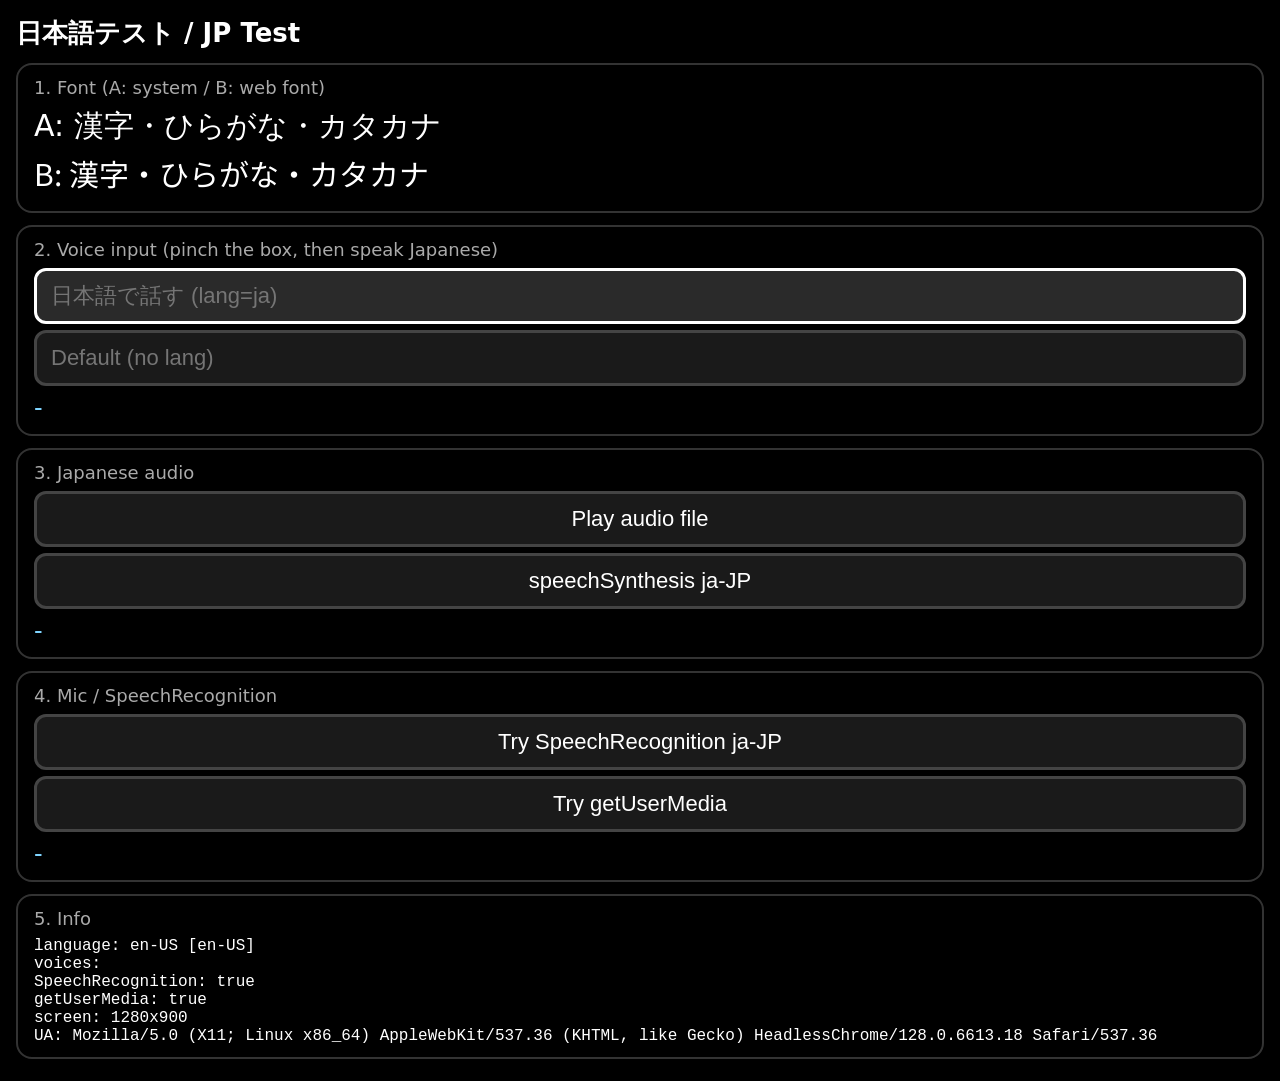
==== index.html @ e46dd372 "Japanese capability test page for Meta Ray-Ban Display Co-Authored-By: Claude Opus 5.5 <noreply@anth" ====
<!DOCTYPE html>
<html lang="ja">
<head>
  <meta charset="UTF-8">
  <meta name="viewport" content="width=device-width, initial-scale=1.0, user-scalable=no">
  <meta name="mrbd-web-app-capable" content="yes">
  <title>JP Test</title>
  <link rel="preconnect" href="https://fonts.googleapis.com">
  <link rel="preconnect" href="https://fonts.gstatic.com" crossorigin>
  <link rel="stylesheet" href="https://fonts.googleapis.com/css2?family=Noto+Sans+JP:wght@500&display=swap&text=%20%3AB%E3%81%8C%E3%81%AA%E3%81%B2%E3%82%89%E3%82%AB%E3%82%BF%E3%83%8A%E3%83%BB%E5%AD%97%E6%BC%A2">
  <link rel="stylesheet" href="style.css">
</head>
<body>
  <main id="app">
    <h1>日本語テスト / JP Test</h1>

    <section class="card">
      <p class="label">1. Font (A: system / B: web font)</p>
      <p class="big">A: 漢字・ひらがな・カタカナ</p>
      <p class="big webfont">B: 漢字・ひらがな・カタカナ</p>
    </section>

    <section class="card">
      <p class="label">2. Voice input (pinch the box, then speak Japanese)</p>
      <input class="focusable" id="inputJa" type="text" lang="ja" placeholder="日本語で話す (lang=ja)">
      <input class="focusable" id="inputDefault" type="text" placeholder="Default (no lang)">
      <p class="result" id="inputResult">-</p>
    </section>

    <section class="card">
      <p class="label">3. Japanese audio</p>
      <button class="focusable" id="playFile">Play audio file</button>
      <button class="focusable" id="playTts">speechSynthesis ja-JP</button>
      <p class="result" id="audioResult">-</p>
    </section>

    <section class="card">
      <p class="label">4. Mic / SpeechRecognition</p>
      <button class="focusable" id="tryRecog">Try SpeechRecognition ja-JP</button>
      <button class="focusable" id="tryMic">Try getUserMedia</button>
      <p class="result" id="micResult">-</p>
    </section>

    <section class="card">
      <p class="label">5. Info</p>
      <pre id="info"></pre>
    </section>
  </main>
  <script src="app.js"></script>
</body>
</html>
---- style.css ----
* { box-sizing: border-box; }

html, body {
  margin: 0;
  background: #000;
  color: #fff;
  font-family: system-ui, sans-serif;
}

#app {
  padding: 16px;
  display: flex;
  flex-direction: column;
  gap: 12px;
}

h1 {
  font-size: 26px;
  margin: 0;
}

.card {
  border: 2px solid #333;
  border-radius: 16px;
  padding: 12px 16px;
}

.label {
  margin: 0 0 8px;
  font-size: 18px;
  color: #aaa;
}

.big {
  margin: 4px 0;
  font-size: 30px;
}

.webfont {
  font-family: "Noto Sans JP", sans-serif;
}

.result {
  margin: 8px 0 0;
  font-size: 24px;
  color: #7fd4ff;
  word-break: break-all;
}

input, button {
  display: block;
  width: 100%;
  margin: 6px 0;
  padding: 12px 14px;
  font-size: 22px;
  color: #fff;
  background: #1a1a1a;
  border: 3px solid #444;
  border-radius: 12px;
}

input:focus, button:focus {
  outline: none;
  border-color: #fff;
  background: #2a2a2a;
}

pre {
  margin: 0;
  font-size: 16px;
  white-space: pre-wrap;
  word-break: break-all;
}
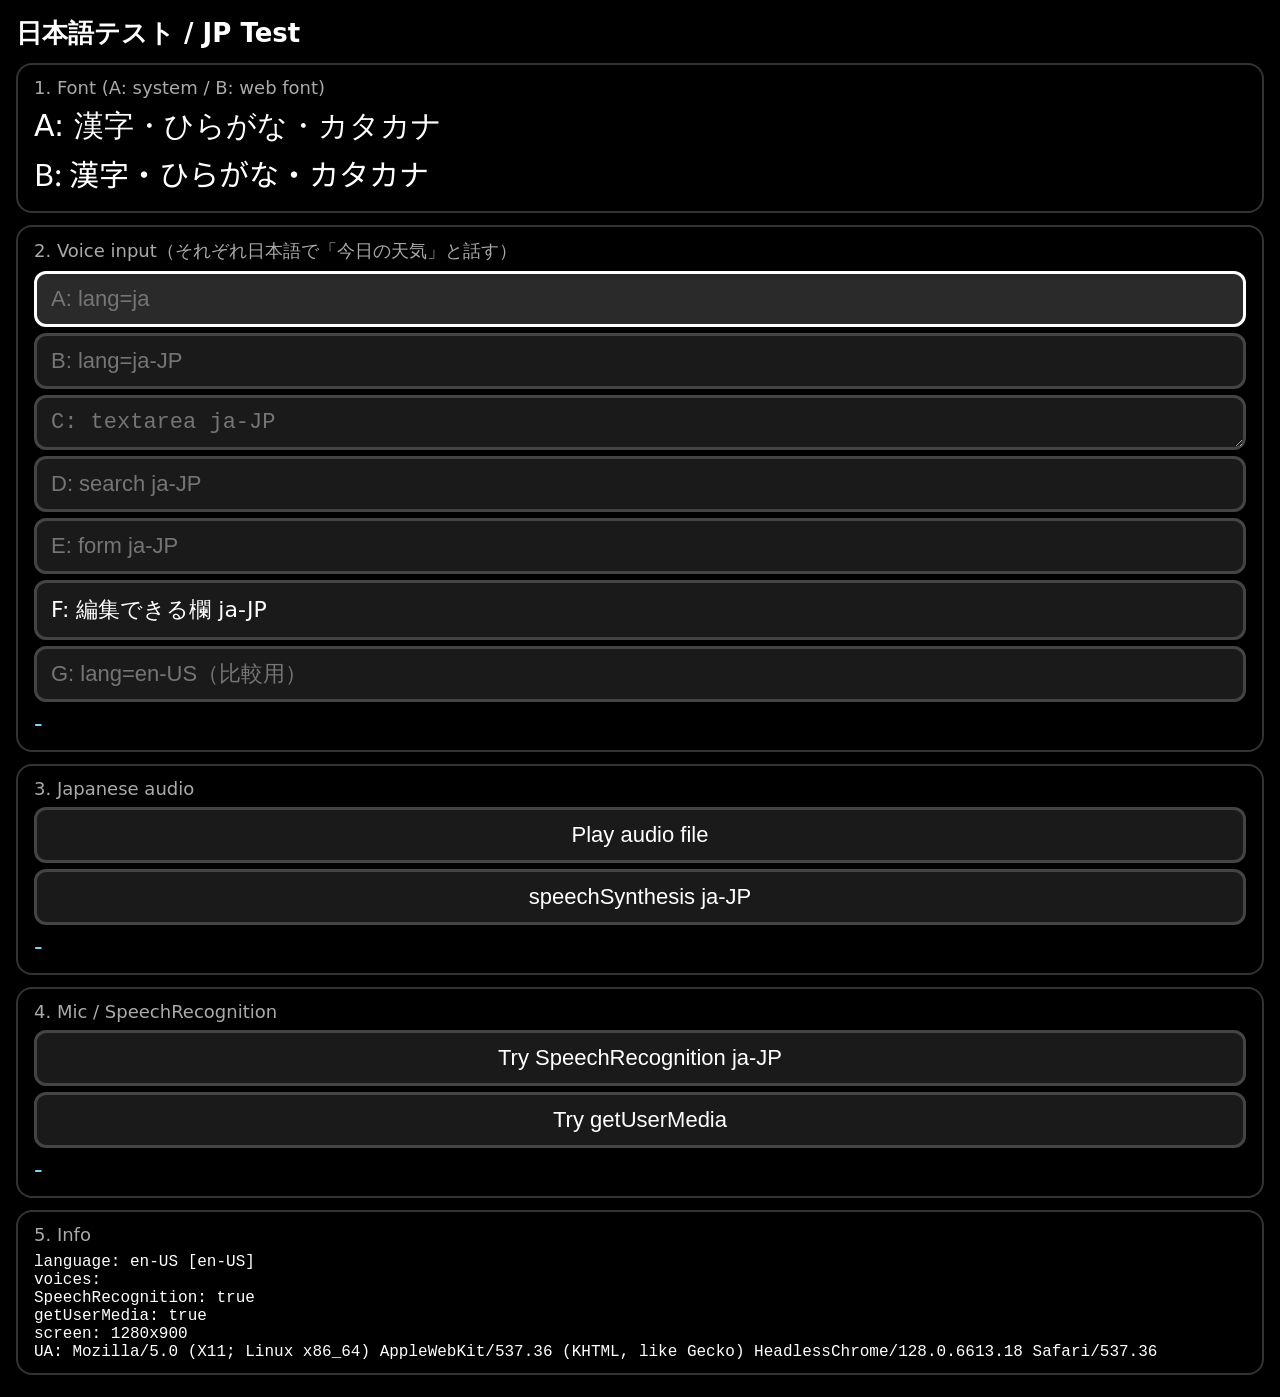
==== commit e8029dbf: "Test dictation language with several language-tagged fields Co-Authored-By: Claude Opus 5.5 <noreply" ====
--- a/index.html
+++ b/index.html
@@ -21,9 +21,14 @@
     </section>
 
     <section class="card">
-      <p class="label">2. Voice input (pinch the box, then speak Japanese)</p>
-      <input class="focusable" id="inputJa" type="text" lang="ja" placeholder="日本語で話す (lang=ja)">
-      <input class="focusable" id="inputDefault" type="text" placeholder="Default (no lang)">
+      <p class="label">2. Voice input（それぞれ日本語で「今日の天気」と話す）</p>
+      <input class="focusable dict" id="v1" type="text" lang="ja" placeholder="A: lang=ja">
+      <input class="focusable dict" id="v2" type="text" lang="ja-JP" placeholder="B: lang=ja-JP">
+      <textarea class="focusable dict" id="v3" lang="ja-JP" rows="1" placeholder="C: textarea ja-JP"></textarea>
+      <input class="focusable dict" id="v4" type="search" lang="ja-JP" placeholder="D: search ja-JP">
+      <form lang="ja-JP" onsubmit="return false"><input class="focusable dict" id="v5" type="text" name="q" placeholder="E: form ja-JP"></form>
+      <div class="focusable dict" id="v6" contenteditable="true" lang="ja-JP" tabindex="0">F: 編集できる欄 ja-JP</div>
+      <input class="focusable dict" id="v7" type="text" lang="en-US" placeholder="G: lang=en-US（比較用）">
       <p class="result" id="inputResult">-</p>
     </section>
 
--- a/style.css
+++ b/style.css
@@ -45,9 +45,10 @@
   font-size: 24px;
   color: #7fd4ff;
   word-break: break-all;
+  white-space: pre-line;
 }
 
-input, button {
+input, button, textarea, [contenteditable] {
   display: block;
   width: 100%;
   margin: 6px 0;
@@ -59,7 +60,7 @@
   border-radius: 12px;
 }
 
-input:focus, button:focus {
+input:focus, button:focus, textarea:focus, [contenteditable]:focus {
   outline: none;
   border-color: #fff;
   background: #2a2a2a;
